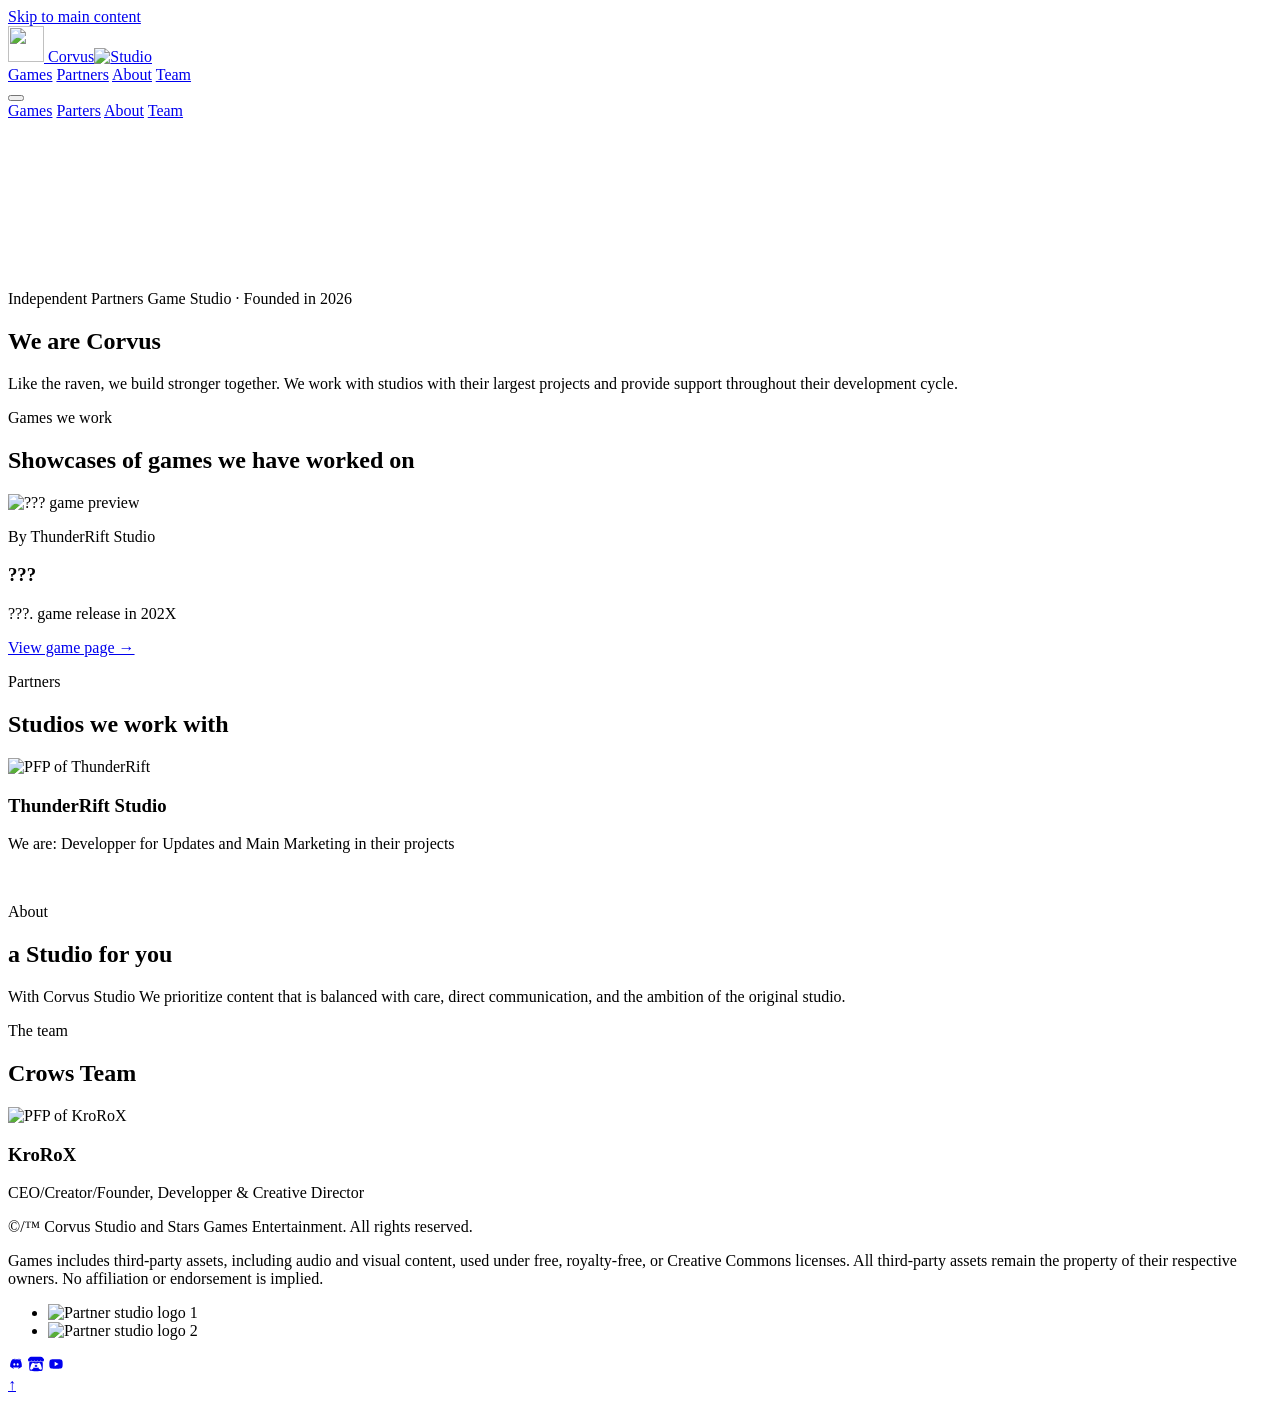
==== index.html @ ffa3790d "init prod v1" ====
<!DOCTYPE html>
<html lang="en">
<head>
<meta charset="UTF-8">
<meta name="viewport" content="width=device-width, initial-scale=1.0">
<title>Corvus Studio - Official</title>
<meta name="description" content="Corvus Studio, an independent partners video game studio by StarsGames Entertainment.">

<link rel="stylesheet" href="css/style.css">
<link rel="icon" href="img/logo.png" type="image/png">
</head>
<body>

<a class="skip-link" href="#main-content">Skip to main content</a>

<!-- Top anchor, used by the logo for "back to top" -->
<div id="top"></div>

<header class="site-header" id="site-header">
  <div class="header-inner">
    <a href="#top" class="logo-lockup" aria-label="Corvus Studio — Back to top">
      <img src="img/logo.png" alt="" class="logo-mark" width="36" height="36">
      <span class="logo-text">
        <span class="logo-word">Corvus<img src="img/studiotext.png" alt="Studio" class="logo-studiotext"></span>
      </span>
    </a>

    <nav class="main-nav" aria-label="Main navigation">
      <a href="#games">Games</a>
      <a href="#parters">Partners</a>
      <a href="#about">About</a>
      <a href="#team">Team</a>
    </nav>

    <button class="nav-toggle" id="navToggle" aria-expanded="false" aria-controls="mobileNav" aria-label="Open menu">
      <span></span><span></span><span></span>
    </button>
  </div>

  <nav id="mobileNav" class="mobile-nav" aria-label="Mobile navigation">
    <a href="#games">Games</a>
    <a href="#parters">Parters</a>
    <a href="#about">About</a>
    <a href="#team">Team</a>
  </nav>
</header>

<main id="main-content">

  <!-- ================= HERO ================= -->
  <section class="hero">
    <video class="hero-video" autoplay muted loop playsinline poster="img/hero-poster.jpg" aria-hidden="true">
      <source src="img/hero-bg.mp4" type="video/mp4">
    </video>
    <div class="hero-video-overlay" aria-hidden="true"></div>

    <div class="hero-content">
      <p class="eyebrow">Independent Partners Game Studio · Founded in 2026</p>
      <h1 class="hero-title">We are<span class="accent"> Corvus</span><br></h1>
      <p class="hero-sub">Like the raven, we build stronger together. We work with studios with their largest projects and provide support throughout their development cycle.</p>
      <div class="hero-actions">
      </div>
    </div>

  </section>

  <!-- ================= GAMES ================= -->
  <section class="games" id="games">
    <div class="section-head">
      <p class="eyebrow">Games we work</p>
      <h2>Showcases of games we have worked on</h2>
    </div>

    <article class="game-card">
      <div class="game-media">
        <img src="img/game1.png" alt="??? game preview" loading="lazy">
      </div>
      <div class="game-info">
        <p class="game-tag">By ThunderRift Studio</p>
        <h3>???</h3>
        <p>???. game release in 202X</p>
        <a href="https://thunderrift-sudio.itch.io/" class="link-arrow">View game page →</a>
      </div>
    </article>

  <!-- ================= Parters ================= -->
  <section class="team" id="parters">
    <div class="section-head">
      <p class="eyebrow">Partners</p>
      <h2>Studios we work with</h2>
    </div>

    <div class="team-grid">
      <article class="team-card">
        <img src="img/partners1.png" alt="PFP of ThunderRift" loading="lazy">
        <h3>ThunderRift Studio</h3>
        <p class="team-role">We are: Developper for Updates and Main Marketing in their projects</p>
      </article>
    </div>
  </section>

  <!-- ================= ABOUT ================= -->
  <section class="about" id="about">
    <img src="img/logoalt.png" alt="" class="about-watermark" aria-hidden="true">
    <div class="about-inner">
      <p class="eyebrow">About</p>
      <h2>a Studio for you</h2>
      <p class="about-lead">With Corvus Studio We prioritize content that is balanced with care, direct communication, and the ambition of the original studio.</p>
    </div>
  </section>

  <!-- ================= TEAM ================= -->
  <section class="team" id="team">
    <div class="section-head">
      <p class="eyebrow">The team</p>
      <h2>Crows Team</h2>
    </div>

    <div class="team-grid">
      <article class="team-card">
        <img src="img/team1.png" alt="PFP of KroRoX" loading="lazy">
        <h3>KroRoX</h3>
        <p class="team-role">CEO/Creator/Founder, Developper &amp; Creative Director</p>
      </article>
    </div>
  </section>

</main>

<!-- ================= FOOTER ================= -->
<footer class="site-footer">
  <div class="footer-inner">
    <p class="footer-copy">©/™ Corvus Studio and Stars Games Entertainment. All rights reserved.</p>
    <p class="footer-copy">Games includes third-party assets, including audio and visual content,
used under free, royalty-free, or Creative Commons licenses. All third-party assets remain the property of their respective owners.
No affiliation or endorsement is implied.</p>

    <ul class="studio-logos" aria-label="Our partner studios">
      <li><img src="img/studio1.png" alt="Partner studio logo 1" loading="lazy"></li>
      <li><img src="img/studio2.png" alt="Partner studio logo 2" loading="lazy"></li>
    </ul>

    <div class="footer-socials" aria-label="Social media">
      <a href="https://discord.gg/MJ3hh37nez" aria-label="Discord"><svg viewBox="0 0 24 24" width="16" height="16" aria-hidden="true"><path fill="currentColor" d="M20.3 5.4A18 18 0 0 0 15.9 4l-.3.6a13 13 0 0 1 3.7 1.4 15 15 0 0 0-11.9 0A13 13 0 0 1 11 4.6L10.7 4a18 18 0 0 0-4.4 1.4C3.6 9.1 3 12.7 3.3 16.3A17.9 17.9 0 0 0 8.3 19l.7-1.2a11.5 11.5 0 0 1-1.9-.9l.5-.4a13 13 0 0 0 8.8 0l.5.4a11.5 11.5 0 0 1-1.9.9l.7 1.2a17.9 17.9 0 0 0 5-2.7c.4-4.2-.6-7.7-2.4-11ZM9.5 14.4c-.8 0-1.5-.8-1.5-1.7s.7-1.7 1.5-1.7 1.5.8 1.5 1.7-.7 1.7-1.5 1.7Zm5 0c-.8 0-1.5-.8-1.5-1.7s.7-1.7 1.5-1.7 1.5.8 1.5 1.7-.7 1.7-1.5 1.7Z"/></svg></a>
      <a href="https://thunderrift-sudio.itch.io/" aria-label="Itch.io"><svg viewBox="0 0 24 24" width="16" height="16" aria-hidden="true"><path fill="currentColor" d="M3.13 1.338C2.08 1.96.02 4.328 0 4.95v1.03c0 1.303 1.22 2.45 2.325 2.45 1.33 0 2.436-1.102 2.436-2.41 0 1.308 1.07 2.41 2.4 2.41 1.328 0 2.362-1.102 2.362-2.41 0 1.308 1.137 2.41 2.466 2.41h.024c1.33 0 2.466-1.102 2.466-2.41 0 1.308 1.034 2.41 2.363 2.41 1.33 0 2.4-1.102 2.4-2.41 0 1.308 1.106 2.41 2.435 2.41C22.78 8.43 24 7.282 24 5.98V4.95c-.02-.62-2.082-2.99-3.13-3.612-3.253-.114-5.508-.134-8.87-.133-3.362 0-7.945.053-8.87.133zm6.376 6.477a2.74 2.74 0 0 1-.468.602c-.5.49-1.19.795-1.947.795a2.786 2.786 0 0 1-1.95-.795c-.182-.178-.32-.37-.446-.59-.127.222-.303.412-.486.59a2.788 2.788 0 0 1-1.95.795c-.092 0-.187-.025-.264-.052-.107 1.113-.152 2.176-.168 2.95v.005l-.006 1.167c.02 2.334-.23 7.564 1.03 8.85 1.952.454 5.545.662 9.15.663 3.605 0 7.198-.21 9.15-.664 1.26-1.284 1.01-6.514 1.03-8.848l-.006-1.167v-.004c-.016-.775-.06-1.838-.168-2.95-.077.026-.172.052-.263.052a2.788 2.788 0 0 1-1.95-.795c-.184-.178-.36-.368-.486-.59-.127.22-.265.412-.447.59a2.786 2.786 0 0 1-1.95.794c-.76 0-1.446-.303-1.948-.793a2.74 2.74 0 0 1-.468-.602 2.738 2.738 0 0 1-.463.602 2.787 2.787 0 0 1-1.95.794h-.16a2.787 2.787 0 0 1-1.95-.793 2.738 2.738 0 0 1-.464-.602zm-2.004 2.59v.002c.795.002 1.5 0 2.373.953.687-.072 1.406-.108 2.125-.107.72 0 1.438.035 2.125.107.873-.953 1.578-.95 2.372-.953.376 0 1.876 0 2.92 2.934l1.123 4.028c.832 2.995-.266 3.068-1.636 3.07-2.03-.075-3.156-1.55-3.156-3.025-1.124.184-2.436.276-3.748.277-1.312 0-2.624-.093-3.748-.277 0 1.475-1.125 2.95-3.156 3.026-1.37-.004-2.468-.077-1.636-3.072l1.122-4.027c1.045-2.934 2.545-2.934 2.92-2.934zM12 12.714c-.002.002-2.14 1.964-2.523 2.662l1.4-.056v1.22c0 .056.56.033 1.123.007.562.026 1.124.05 1.124-.008v-1.22l1.4.055C14.138 14.677 12 12.713 12 12.713z"/></svg></a>
      <a href="https://www.youtube.com/@CorvussStudio" aria-label="YouTube"><svg viewBox="0 0 24 24" width="16" height="16" aria-hidden="true"><path fill="currentColor" d="M22 12s0-3.1-.4-4.6a3 3 0 0 0-2.1-2.1C17.9 5 12 5 12 5s-5.9 0-7.5.3a3 3 0 0 0-2.1 2.1C2 8.9 2 12 2 12s0 3.1.4 4.6a3 3 0 0 0 2.1 2.1C6.1 19 12 19 12 19s5.9 0 7.5-.3a3 3 0 0 0 2.1-2.1c.4-1.5.4-4.6.4-4.6ZM10 15.3V8.7L15.8 12 10 15.3Z"/></svg></a>
    </div>
  </div>
</footer>

<a href="#top" class="back-to-top" id="backToTop" aria-label="Back to top">↑</a>

<script src="js/script.js"></script>
</body>
</html>
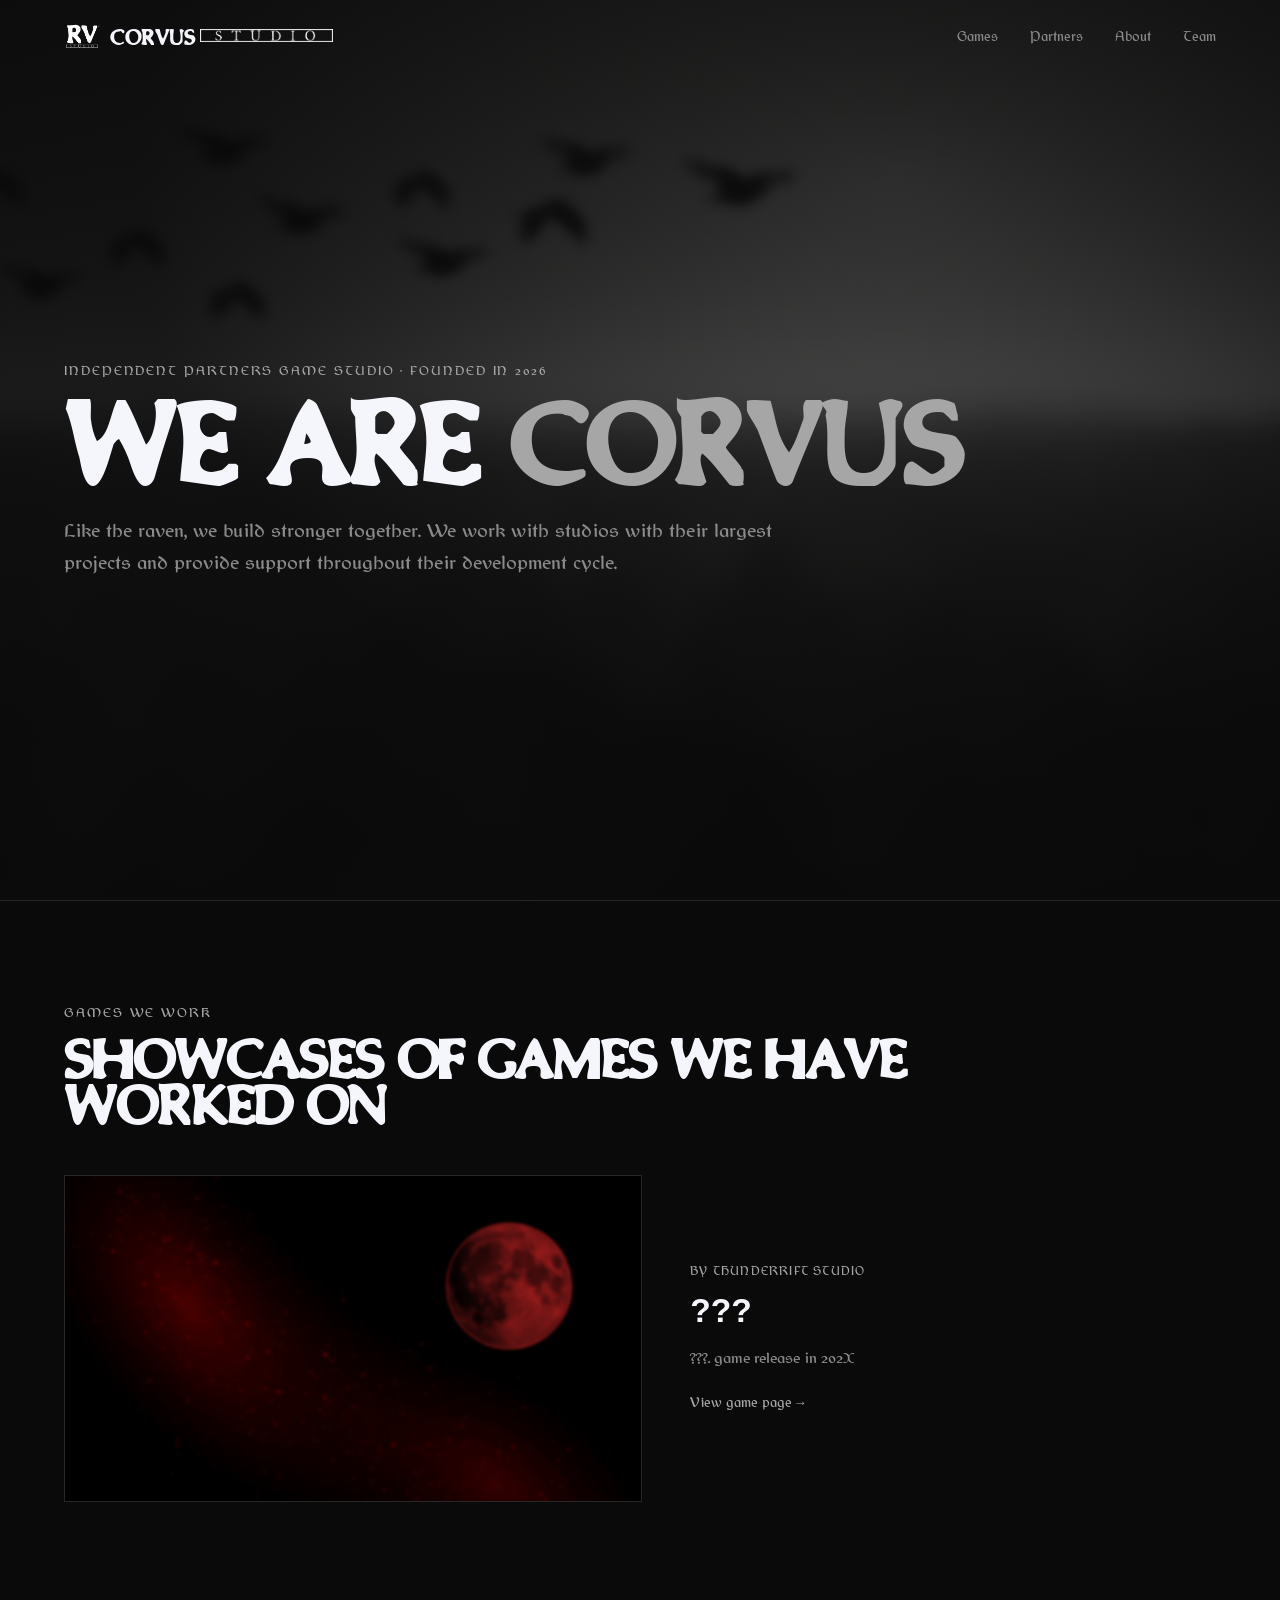
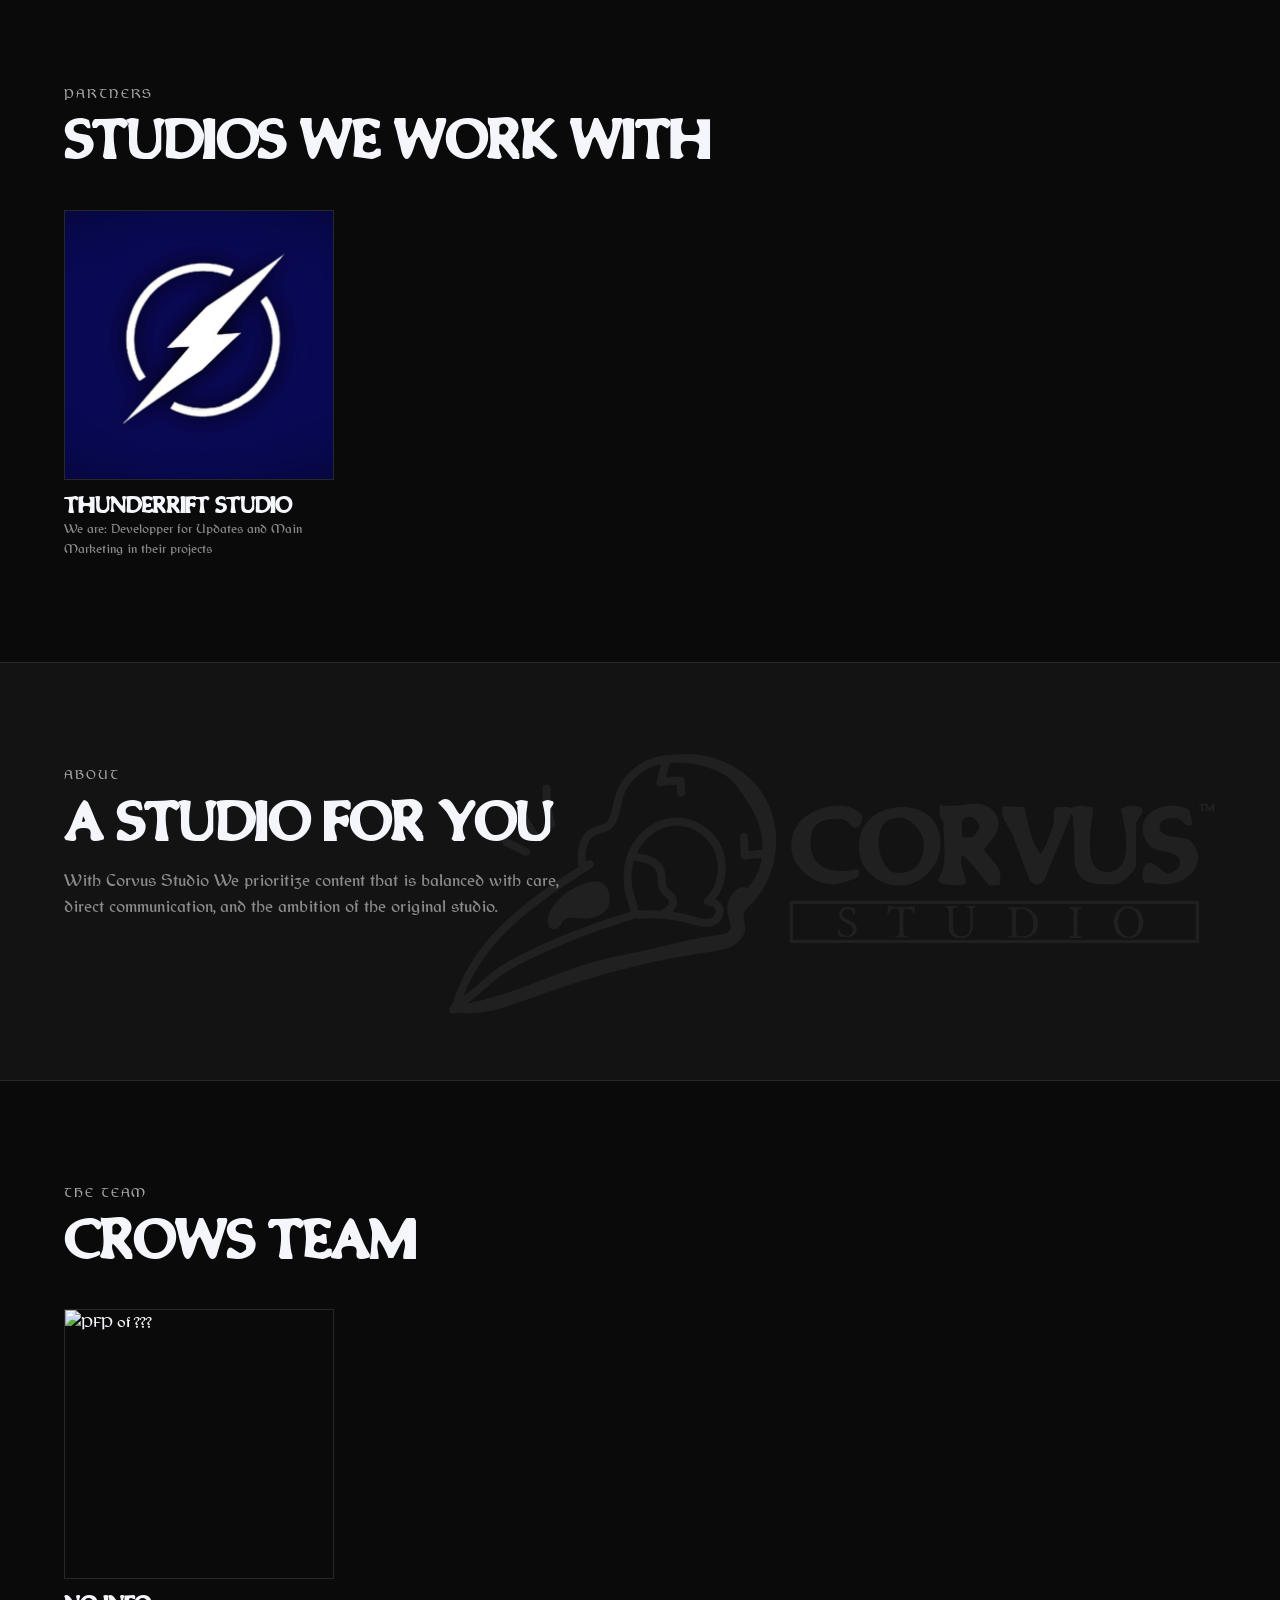
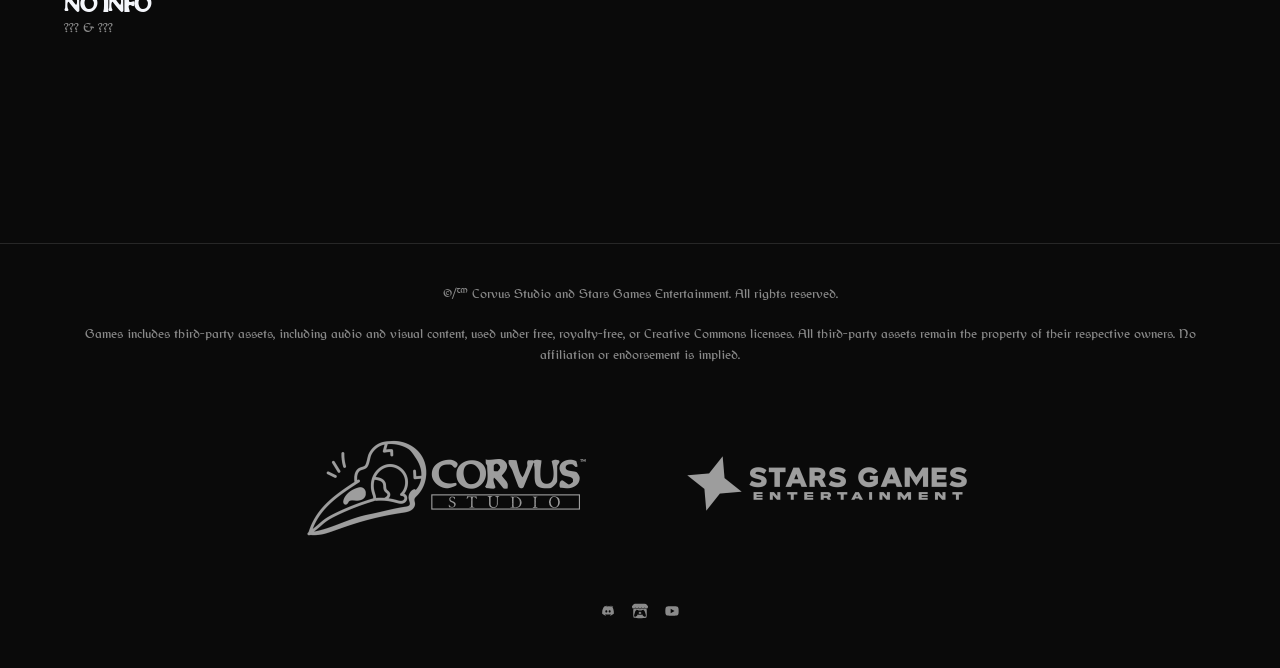
==== commit 41fbe759: "fix html" ====
--- a/index.html
+++ b/index.html
@@ -118,9 +118,9 @@
 
     <div class="team-grid">
       <article class="team-card">
-        <img src="img/team1.png" alt="PFP of KroRoX" loading="lazy">
-        <h3>KroRoX</h3>
-        <p class="team-role">CEO/Creator/Founder, Developper &amp; Creative Director</p>
+        <img src="img/team?.png" alt="PFP of ???" loading="lazy">
+        <h3>No Info</h3>
+        <p class="team-role">??? &amp; ???</p>
       </article>
     </div>
   </section>
--- a/css/style.css
+++ b/css/style.css
@@ -0,0 +1,639 @@
+/* ============================================================
+   CORVUS STUDIO — All rights reserved.
+   ============================================================ */
+
+@font-face {
+  font-family: 'TR-Title';
+  src: url('../fonts/title.ttf') format('truetype');
+  font-weight: 400 700;
+  font-style: normal;
+  font-display: swap;
+}
+@font-face {
+  font-family: 'TR-Brand';
+  src: url('../fonts/thr.ttf') format('truetype');
+  font-weight: 400 700;
+  font-style: normal;
+  font-display: swap;
+}
+@font-face {
+  font-family: 'TR-Text';
+  src: url('../fonts/text.ttf') format('truetype');
+  font-weight: 400 700;
+  font-style: normal;
+  font-display: swap;
+}
+@font-face {
+  font-family: 'TR-Mono';
+  src: url('../fonts/mono.ttf') format('truetype');
+  font-weight: 400 700;
+  font-style: normal;
+  font-display: swap;
+}
+@font-face {
+  font-family: 'TR-Studio';
+  src: url('../fonts/studio.ttf') format('truetype');
+  font-weight: 400 700;
+  font-style: normal;
+  font-display: swap;
+}
+
+:root {
+  --bg-void: #0a0a0a;
+  --bg-panel: #131313;
+  --bg-panel-2: #1a1a1a;
+  --line: #272727;
+  --storm-gray: #4a4a4a;
+  --rift-blue: #a6a6a6;
+  --rift-glow: #e8e8e8;
+  --text-primary: #F4F6FB;
+  --text-muted: #8a8a8a;
+
+  --font-display: 'TR-Title', 'Arial Narrow', sans-serif;
+  --font-body: 'TR-Text', -apple-system, 'Segoe UI', sans-serif;
+  --font-mono: 'TR-Mono', 'Courier New', monospace;
+  --font-brand: 'TR-Brand', 'Arial Narrow', sans-serif;
+
+  --section-pad: clamp(4rem, 8vw, 8rem);
+  --container-w: 1200px;
+}
+
+*, *::before, *::after { box-sizing: border-box; }
+html { scroll-behavior: smooth; }
+body {
+  margin: 0;
+  background-color: var(--bg-void);
+  color: var(--text-primary);
+  font-family: var(--font-body);
+  font-size: 16px;
+  line-height: 1.6;
+  -webkit-font-smoothing: antialiased;
+  position: relative;
+}
+
+body::before {
+  content: '';
+  position: fixed;
+  inset: 0;
+  z-index: -1;
+  background-color: var(--bg-void);
+  background-image: url('../img/bg-texture.jpg');
+  background-repeat: no-repeat;
+  background-position: center;
+  background-size: 100% 100%;
+}
+img { max-width: 100%; display: block; }
+a { color: inherit; text-decoration: none; }
+h1, h2, h3 { font-family: var(--font-display); margin: 0; line-height: 1.1; }
+p { margin: 0; }
+ul { list-style: none; margin: 0; padding: 0; }
+button { font-family: inherit; }
+
+.skip-link {
+  position: absolute;
+  left: -999px;
+  top: 0;
+  background: var(--rift-blue);
+  color: var(--bg-void);
+  padding: .75rem 1.25rem;
+  z-index: 200;
+  font-family: var(--font-mono);
+  font-size: .85rem;
+}
+.skip-link:focus { left: 1rem; top: 1rem; }
+
+:focus-visible {
+  outline: 2px solid var(--rift-blue);
+  outline-offset: 3px;
+}
+
+.eyebrow {
+  font-family: var(--font-mono);
+  font-size: .8rem;
+  letter-spacing: .15em;
+  text-transform: uppercase;
+  color: var(--rift-blue);
+  margin: 0 0 .75rem;
+}
+
+.accent { color: var(--rift-blue); }
+
+.section-head {
+  max-width: var(--container-w);
+  margin: 0 auto;
+  padding: 0 1.5rem;
+}
+.section-head h2 {
+  font-size: clamp(1.8rem, 3.5vw, 2.6rem);
+  font-weight: 600;
+  max-width: 40ch;
+}
+
+.btn {
+  display: inline-flex;
+  align-items: center;
+  gap: .5rem;
+  padding: .9rem 1.6rem;
+  font-family: var(--font-mono);
+  font-size: .85rem;
+  letter-spacing: .04em;
+  border-radius: 2px;
+  transition: transform .15s ease, background .2s ease, border-color .2s ease;
+}
+.btn-primary {
+  background: var(--rift-blue);
+  color: var(--bg-void);
+  font-weight: 500;
+}
+.btn-primary:hover { transform: translateY(-2px); background: var(--rift-glow); }
+.btn-ghost {
+  border: 1px solid var(--line);
+  color: var(--text-primary);
+}
+.btn-ghost:hover { border-color: var(--rift-blue); transform: translateY(-2px); }
+
+.link-arrow {
+  font-family: var(--font-mono);
+  font-size: .85rem;
+  color: var(--rift-blue);
+  display: inline-block;
+  margin-top: 1.25rem;
+  transition: gap .2s ease;
+}
+.link-arrow:hover { text-decoration: underline; }
+
+.site-header {
+  position: fixed;
+  top: 0; left: 0; right: 0;
+  z-index: 100;
+  background: transparent;
+  border-bottom: 1px solid transparent;
+  transition: background .25s ease, border-color .25s ease;
+}
+.site-header.scrolled {
+  background: rgba(10, 10, 10, 0.85);
+  backdrop-filter: blur(10px);
+  border-bottom: 1px solid var(--line);
+}
+.header-inner {
+  max-width: var(--container-w);
+  margin: 0 auto;
+  padding: .9rem 1.5rem;
+  display: flex;
+  align-items: center;
+  justify-content: space-between;
+}
+
+.logo-lockup {
+  display: flex;
+  align-items: center;
+  gap: .65rem;
+  padding: .25rem .25rem .25rem 0;
+}
+.logo-mark { flex-shrink: 0; }
+.logo-text { display: flex; flex-direction: column; }
+.logo-word {
+  font-family: var(--font-brand);
+  font-weight: 600;
+  font-size: 1rem;
+  letter-spacing: .03em;
+  display: inline-flex;
+  align-items: center;
+}
+.logo-word .accent { color: inherit; font-family: 'TR-Studio', 'Arial Narrow', sans-serif; }
+.logo-studiotext {
+  display: inline-block;
+  height: 0.85em;
+  width: auto;
+  vertical-align: middle;
+  margin-left: 0.3em;
+  position: relative;
+  top: -0.05em;
+}
+
+.main-nav { display: flex; gap: 2rem; }
+.main-nav a {
+  font-family: var(--font-mono);
+  font-size: .85rem;
+  color: var(--text-muted);
+  transition: color .2s ease;
+  margin-right: 0;
+}
+.main-nav a:not(:last-child) { margin-right: 2rem; }
+.main-nav { gap: 0; }
+.main-nav a:hover { color: var(--text-primary); }
+
+.nav-toggle {
+  display: none;
+  flex-direction: column;
+  justify-content: center;
+  gap: 5px;
+  width: 36px;
+  height: 36px;
+  background: transparent;
+  border: none;
+  cursor: pointer;
+}
+.nav-toggle span {
+  display: block;
+  height: 2px;
+  background: var(--text-primary);
+  transition: transform .2s ease, opacity .2s ease;
+}
+.nav-toggle[aria-expanded="true"] span:nth-child(1) { transform: translateY(7px) rotate(45deg); }
+.nav-toggle[aria-expanded="true"] span:nth-child(2) { opacity: 0; }
+.nav-toggle[aria-expanded="true"] span:nth-child(3) { transform: translateY(-7px) rotate(-45deg); }
+
+.mobile-nav {
+  display: none;
+  flex-direction: column;
+  padding: 0 1.5rem 1.5rem;
+  gap: 1rem;
+}
+.mobile-nav a {
+  font-family: var(--font-mono);
+  font-size: .95rem;
+  color: var(--text-muted);
+  padding: .5rem 0;
+  border-bottom: 1px solid var(--line);
+}
+.mobile-nav.open { display: flex; }
+
+/* ─── Hero ──────────────────────────────────── */
+.hero {
+  position: relative;
+  height: 100vh;       /* plein écran exact — scroll révèle la suite */
+  min-height: 560px;   /* plancher pour les très petits écrans */
+  display: flex;
+  align-items: center;
+  overflow: hidden;
+  background: radial-gradient(ellipse at 70% 20%, #1a1a1a 0%, #0a0a0a 60%);
+}
+
+/* ─── Hero video background ─────────────────── */
+.hero-video {
+  position: absolute;
+  inset: 0;
+  width: 100%;
+  height: 100%;
+  object-fit: cover;
+  z-index: 0;
+}
+.hero-video-overlay {
+  position: absolute;
+  inset: 0;
+  z-index: 0;
+  background: radial-gradient(ellipse at 70% 20%, rgba(22, 22, 22, 0.55) 0%, rgba(10, 10, 10, 0.88) 60%);
+}
+
+
+/* ─── Hero content ──────────────────────────── */
+.hero-content {
+  position: relative;
+  z-index: 2;
+  max-width: var(--container-w);
+  margin: 0 auto;
+  padding: 7rem 1.5rem 4rem;
+  width: 100%;
+}
+.hero-title {
+  font-size: clamp(2.6rem, 7vw, 5.5rem);
+  font-weight: 700;
+  letter-spacing: .01em;
+  margin-bottom: 1.5rem;
+}
+.hero-sub {
+  max-width: 76ch;
+  color: var(--text-muted);
+  font-size: 1.25rem;
+  margin-bottom: 0.5rem;
+}
+.hero-actions { display: flex; gap: 1rem; flex-wrap: wrap; }
+
+.games {
+  padding: var(--section-pad) 0;
+  border-top: 1px solid var(--line);
+}
+.games .section-head { margin-bottom: 3rem; }
+
+.game-card {
+  max-width: var(--container-w);
+  margin: 0 auto 5rem;
+  padding: 0 1.5rem;
+  display: grid;
+  grid-template-columns: 1.1fr 1fr;
+  gap: 3rem;
+  align-items: center;
+}
+.game-card:last-child { margin-bottom: 0; }
+.game-card.reverse { direction: rtl; }
+.game-card.reverse > * { direction: ltr; }
+
+.game-media {
+  border: 1px solid var(--line);
+  overflow: hidden;
+  background: var(--bg-panel);
+}
+.game-media img { width: 100%; height: auto; }
+
+.game-tag {
+  font-family: var(--font-mono);
+  font-size: .75rem;
+  letter-spacing: .1em;
+  text-transform: uppercase;
+  color: var(--rift-blue);
+  margin-bottom: .75rem;
+}
+.game-info h3 {
+  font-size: clamp(1.6rem, 3vw, 2.1rem);
+  margin-bottom: 1rem;
+}
+.game-info p:not(.game-tag) { color: var(--text-muted); }
+
+.about {
+  position: relative;
+  overflow: hidden;
+  padding: var(--section-pad) 0;
+  background: var(--bg-panel);
+  border-top: 1px solid var(--line);
+  border-bottom: 1px solid var(--line);
+}
+.about-watermark {
+  position: absolute;
+  right: -4%;
+  left: auto;
+  top: 50%;
+  transform: translateY(-50%);
+  height: 130%;
+  width: auto;
+  max-width: none;
+  opacity: .06;
+  z-index: 0;
+  pointer-events: none;
+  user-select: none;
+}
+.about-inner {
+  position: relative;
+  z-index: 1;
+  max-width: var(--container-w);
+  margin: 0 auto;
+  padding: 0 1.5rem;
+}
+.about h2 {
+  font-size: clamp(1.8rem, 3.5vw, 2.6rem);
+  max-width: 22ch;
+  margin-bottom: 1.5rem;
+}
+.about-lead {
+  max-width: 62ch;
+  color: var(--text-muted);
+  font-size: 1.05rem;
+  margin-bottom: 3.5rem;
+}
+.about-grid {
+  display: grid;
+  grid-template-columns: repeat(3, 1fr);
+  gap: 2rem;
+}
+.about-item {
+  border-top: 1px solid var(--line);
+  padding-top: 1.25rem;
+}
+.about-num {
+  font-family: var(--font-mono);
+  color: var(--rift-blue);
+  font-size: .9rem;
+}
+.about-item h3 {
+  font-size: 1.1rem;
+  margin: .5rem 0 .5rem;
+  font-weight: 600;
+}
+.about-item p { color: var(--text-muted); font-size: .95rem; }
+
+.team {
+  padding: var(--section-pad) 0;
+}
+.team .section-head { margin-bottom: 3rem; }
+.team-grid {
+  max-width: var(--container-w);
+  margin: 0 auto;
+  padding: 0 1.5rem;
+  display: grid;
+  grid-template-columns: repeat(4, 1fr);
+  gap: 1.5rem;
+}
+.team-card img {
+  width: 100%;
+  aspect-ratio: 1;
+  object-fit: cover;
+  margin-bottom: 1rem;
+  border: 1px solid var(--line);
+}
+.team-card h3 { font-size: 1.05rem; font-weight: 600; margin-bottom: .25rem; }
+.team-role { font-family: var(--font-mono); font-size: .8rem; color: var(--text-muted); }
+
+.contact {
+  padding: var(--section-pad) 0;
+  background: var(--bg-panel);
+  border-top: 1px solid var(--line);
+  text-align: center;
+}
+.contact-inner {
+  max-width: 620px;
+  margin: 0 auto;
+  padding: 0 1.5rem;
+}
+.contact h2 {
+  font-size: clamp(1.8rem, 3.5vw, 2.6rem);
+  margin-bottom: 1rem;
+}
+.contact-lead { color: var(--text-muted); margin-bottom: 2rem; }
+.contact-email {
+  font-family: var(--font-mono);
+  font-size: 1.1rem;
+  color: var(--rift-blue);
+  border-bottom: 1px solid var(--rift-blue);
+  padding-bottom: 2px;
+}
+.contact-email:hover { color: var(--rift-glow); border-color: var(--rift-glow); }
+
+.socials {
+  display: flex;
+  justify-content: center;
+  gap: 1.25rem;
+  margin-top: 3rem;
+}
+.social-link {
+  width: 44px; height: 44px;
+  display: flex; align-items: center; justify-content: center;
+  border: 1px solid var(--line);
+  color: var(--text-muted);
+  transition: color .2s ease, border-color .2s ease, transform .2s ease;
+}
+.social-link:hover { color: var(--rift-blue); border-color: var(--rift-blue); transform: translateY(-2px); }
+
+.site-footer {
+  border-top: 1px solid var(--line);
+  padding: 2.5rem 0;
+}
+.footer-inner {
+  max-width: var(--container-w);
+  margin: 0 auto;
+  padding: 0 1.5rem;
+  display: flex;
+  flex-direction: column;
+  align-items: center;
+  justify-content: center;
+  gap: 1.25rem;
+  text-align: center;
+}
+.footer-copy {
+  font-family: var(--font-mono);
+  font-size: .8rem;
+  color: var(--text-muted);
+}
+.studio-logos {
+  display: flex;
+  align-items: center;
+  justify-content: center;
+  gap: 1.5rem;
+  flex-wrap: wrap;
+}
+.studio-logos img {
+  width: auto;
+  height: auto;
+  opacity: .6;
+  filter: grayscale(1);
+  transition: opacity .2s ease, filter .2s ease;
+}
+.studio-logos img:hover {
+  opacity: 1;
+  filter: grayscale(0);
+}
+.footer-socials { display: flex; gap: 1rem; }
+.footer-socials a { color: var(--text-muted); }
+.footer-socials a:hover { color: var(--rift-blue); }
+
+.back-to-top {
+  position: fixed;
+  bottom: 2rem;
+  right: 2rem;
+  width: 44px;
+  height: 44px;
+  display: flex;
+  align-items: center;
+  justify-content: center;
+  background: var(--bg-panel-2);
+  border: 1px solid var(--line);
+  color: var(--rift-blue);
+  font-size: 1.1rem;
+  z-index: 90;
+  opacity: 0;
+  visibility: hidden;
+  transform: translateY(8px);
+  transition: opacity .25s ease, transform .25s ease, visibility .25s;
+}
+.back-to-top.visible {
+  opacity: 1;
+  visibility: visible;
+  transform: translateY(0);
+}
+.back-to-top:hover { border-color: var(--rift-blue); }
+
+/* ─── Responsive ────────────────────────────── */
+@media (max-width: 860px) {
+  .main-nav { display: none; }
+  .nav-toggle { display: flex; }
+  .game-card { grid-template-columns: 1fr; }
+  .game-card.reverse { direction: ltr; }
+  .about-grid { grid-template-columns: 1fr; gap: 1.5rem; }
+  .team-grid { grid-template-columns: repeat(2, 1fr); }
+}
+
+@media (max-width: 480px) {
+  .hero-actions { flex-direction: column; align-items: flex-start; }
+  .footer-inner { flex-direction: column; align-items: flex-start; }
+}
+
+/* ─── Reduced motion ────────────────────────── */
+@media (prefers-reduced-motion: reduce) {
+  html { scroll-behavior: auto; }
+  .btn, .social-link, .back-to-top { transition: none; }
+}
+
+/* ============================================================
+   PAGE TEMPLATE — styles réutilisables pour toutes les pages
+   ============================================================ */
+.page-hero {
+  padding: calc(var(--section-pad) + 4rem) 0 var(--section-pad);
+  max-width: var(--container-w);
+  margin: 0 auto;
+  padding-left: 1.5rem;
+  padding-right: 1.5rem;
+}
+
+/* ─── Bloc titre + texte (copiable-collable) ─ */
+.page-block {
+  margin-bottom: 4rem;
+  max-width: 860px;
+}
+.page-block:last-child { margin-bottom: 0; }
+
+.page-block-title {
+  font-family: var(--font-display); /* title.ttf */
+  font-size: clamp(1.8rem, 4vw, 3rem);
+  font-weight: 700;
+  color: var(--text-primary);
+  line-height: 1.1;
+  margin: 0 0 1rem 0;
+  text-align: left;
+}
+
+.page-block-title .accent { color: var(--rift-blue); }
+
+.page-block-text {
+  font-family: var(--font-body); /* text.ttf */
+  font-size: 1.05rem;
+  color: var(--text-muted);
+  line-height: 1.7;
+  margin: 0;
+  text-align: left;
+  max-width: 72ch;
+}
+
+.page-block-text + .page-block-text {
+  margin-top: .85rem; /* plusieurs paragraphes empilés */
+}
+
+/* ─── Font Abriph (dédiée à la page anti-cheat) ─ */
+@font-face {
+  font-family: 'TR-Abriph';
+  src: url('../fonts/abriph.ttf') format('truetype');
+  font-weight: 400 700;
+  font-style: normal;
+  font-display: swap;
+}
+
+/* ─── Page Abriph ────────────────────────────── */
+.abriph-banner {
+  width: 100%;
+  max-height: 480px;
+  object-fit: cover;
+  object-position: center;
+  display: block;
+  border-bottom: 1px solid var(--line);
+}
+
+.abriph-title {
+  font-family: 'TR-Abriph', 'Arial Narrow', sans-serif;
+  font-size: clamp(2.4rem, 6vw, 5rem);
+  font-weight: 700;
+  color: var(--text-primary);
+  line-height: 1.05;
+  margin: 0 0 1.25rem 0;
+  text-align: left;
+  letter-spacing: .02em;
+}
+
+.abriph-title .accent { color: var(--rift-blue); }
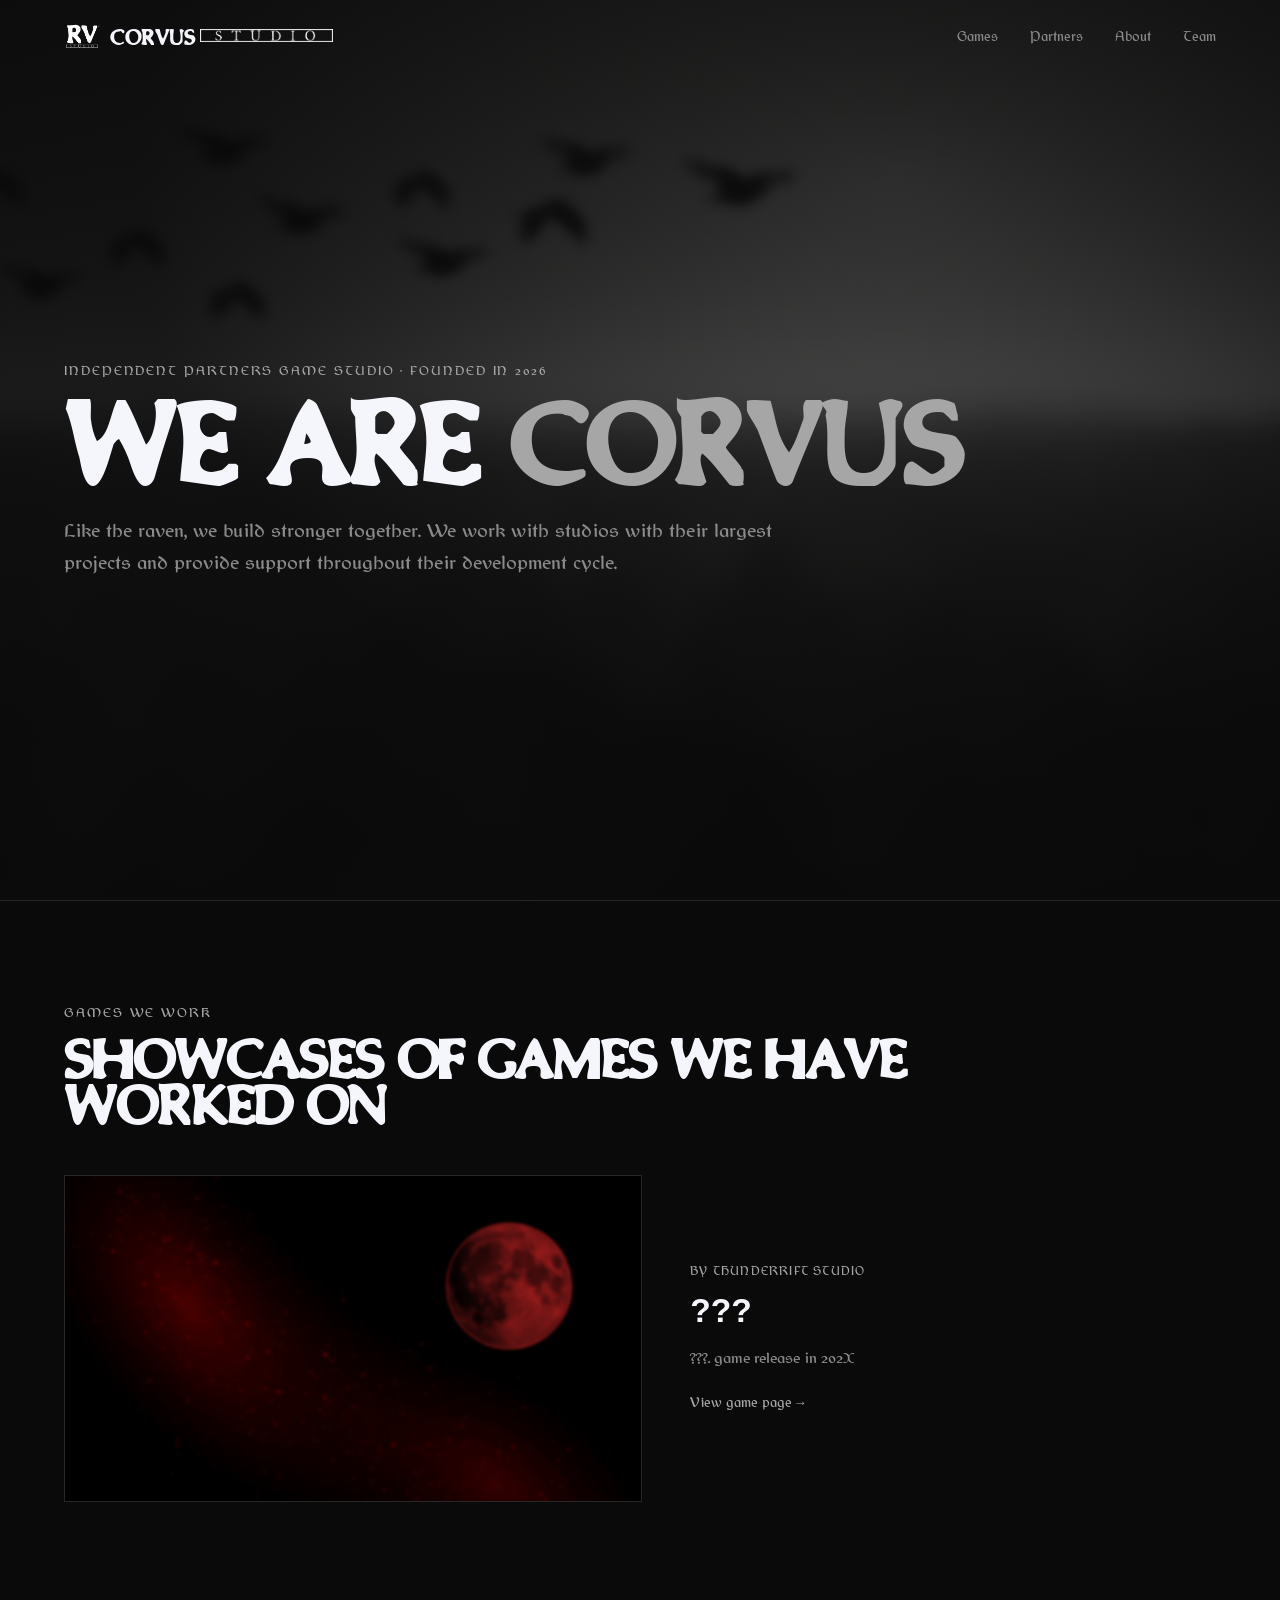
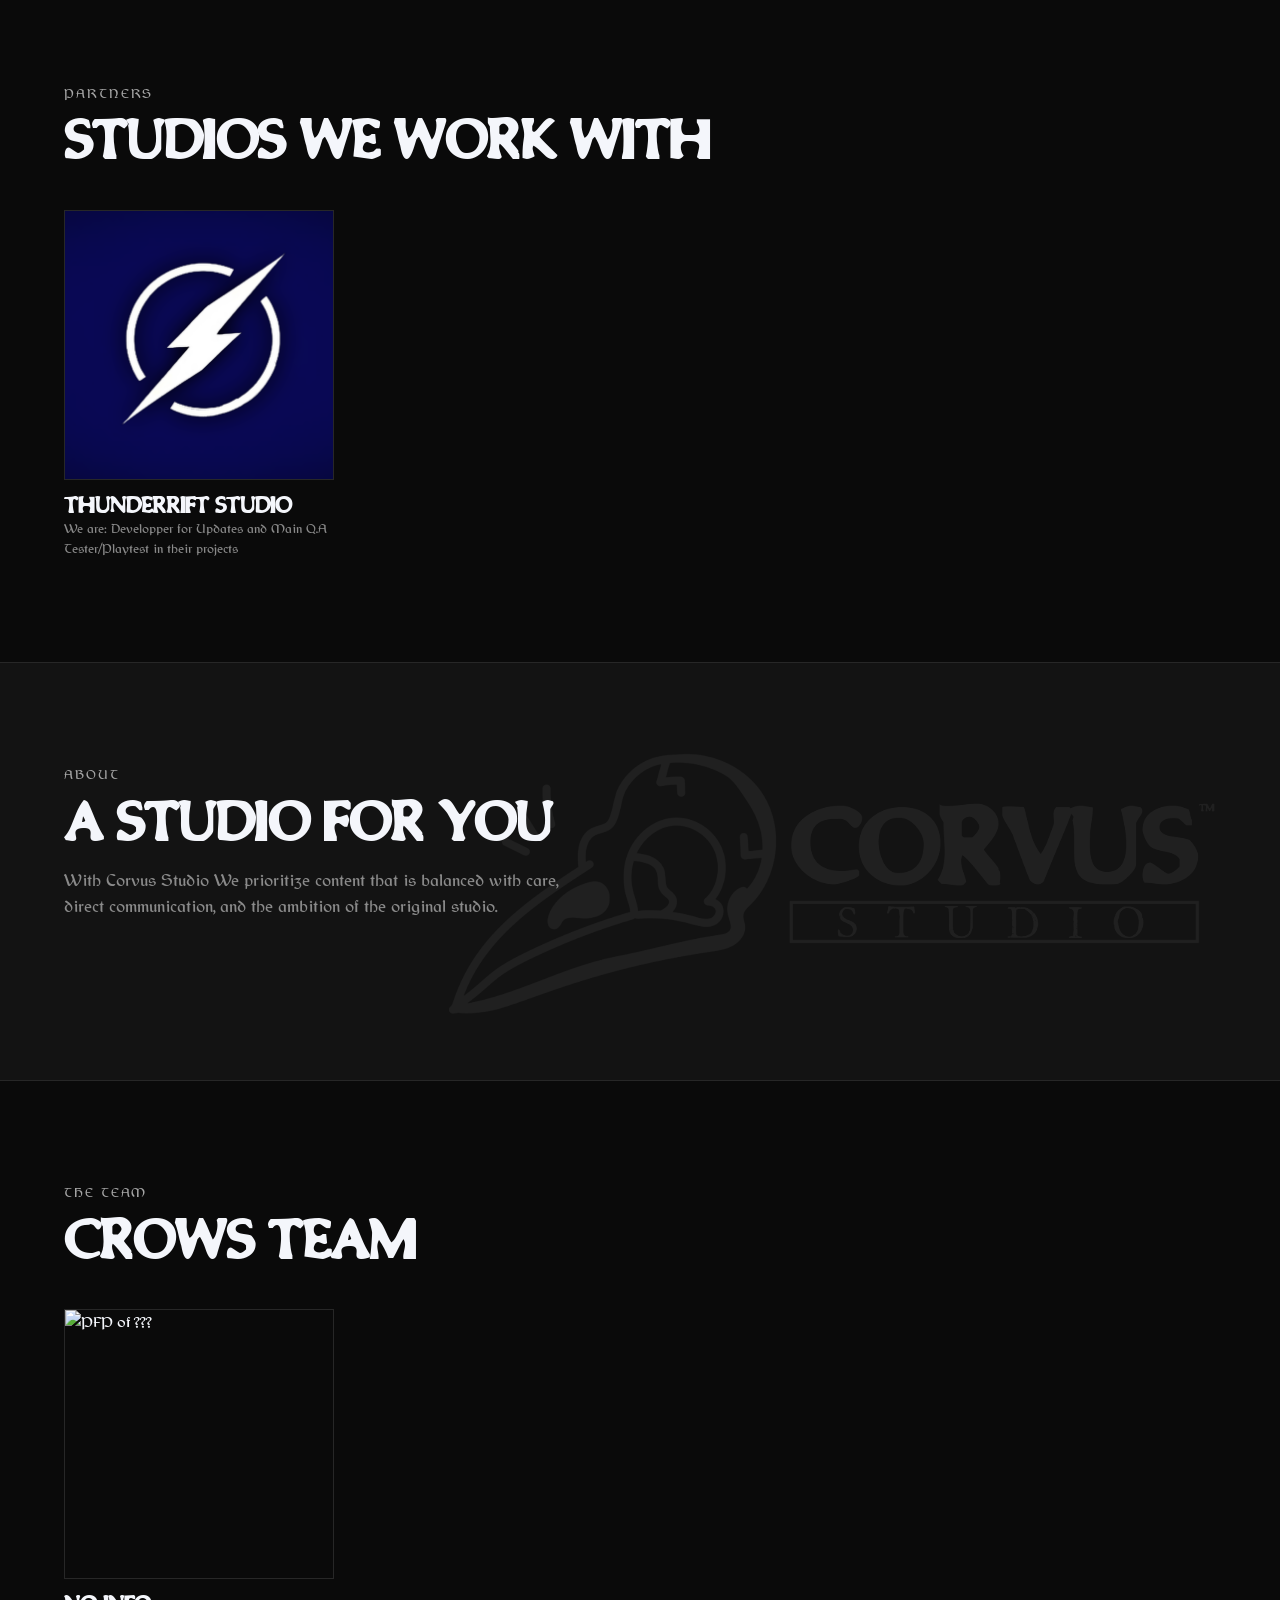
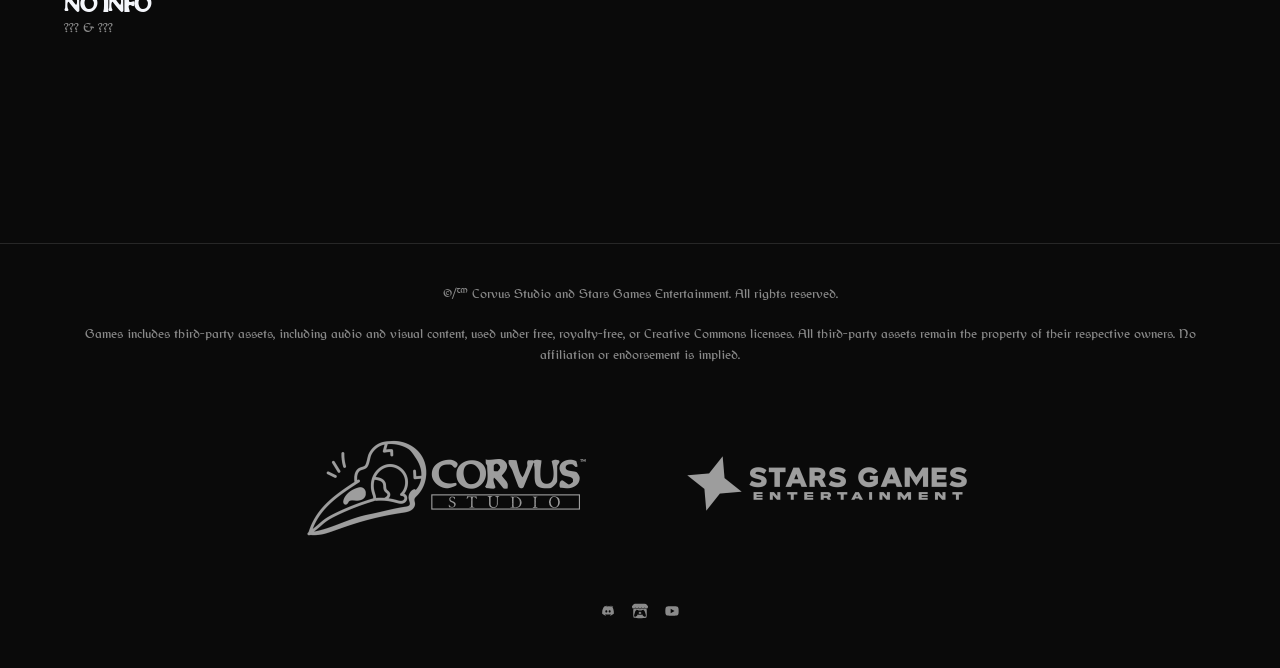
==== commit ba3d70c3: "fix somes things in partners tab" ====
--- a/index.html
+++ b/index.html
@@ -94,7 +94,7 @@
       <article class="team-card">
         <img src="img/partners1.png" alt="PFP of ThunderRift" loading="lazy">
         <h3>ThunderRift Studio</h3>
-        <p class="team-role">We are: Developper for Updates and Main Marketing in their projects</p>
+        <p class="team-role">We are: Developper for Updates and Main Q.A Tester/Playtest in their projects</p>
       </article>
     </div>
   </section>
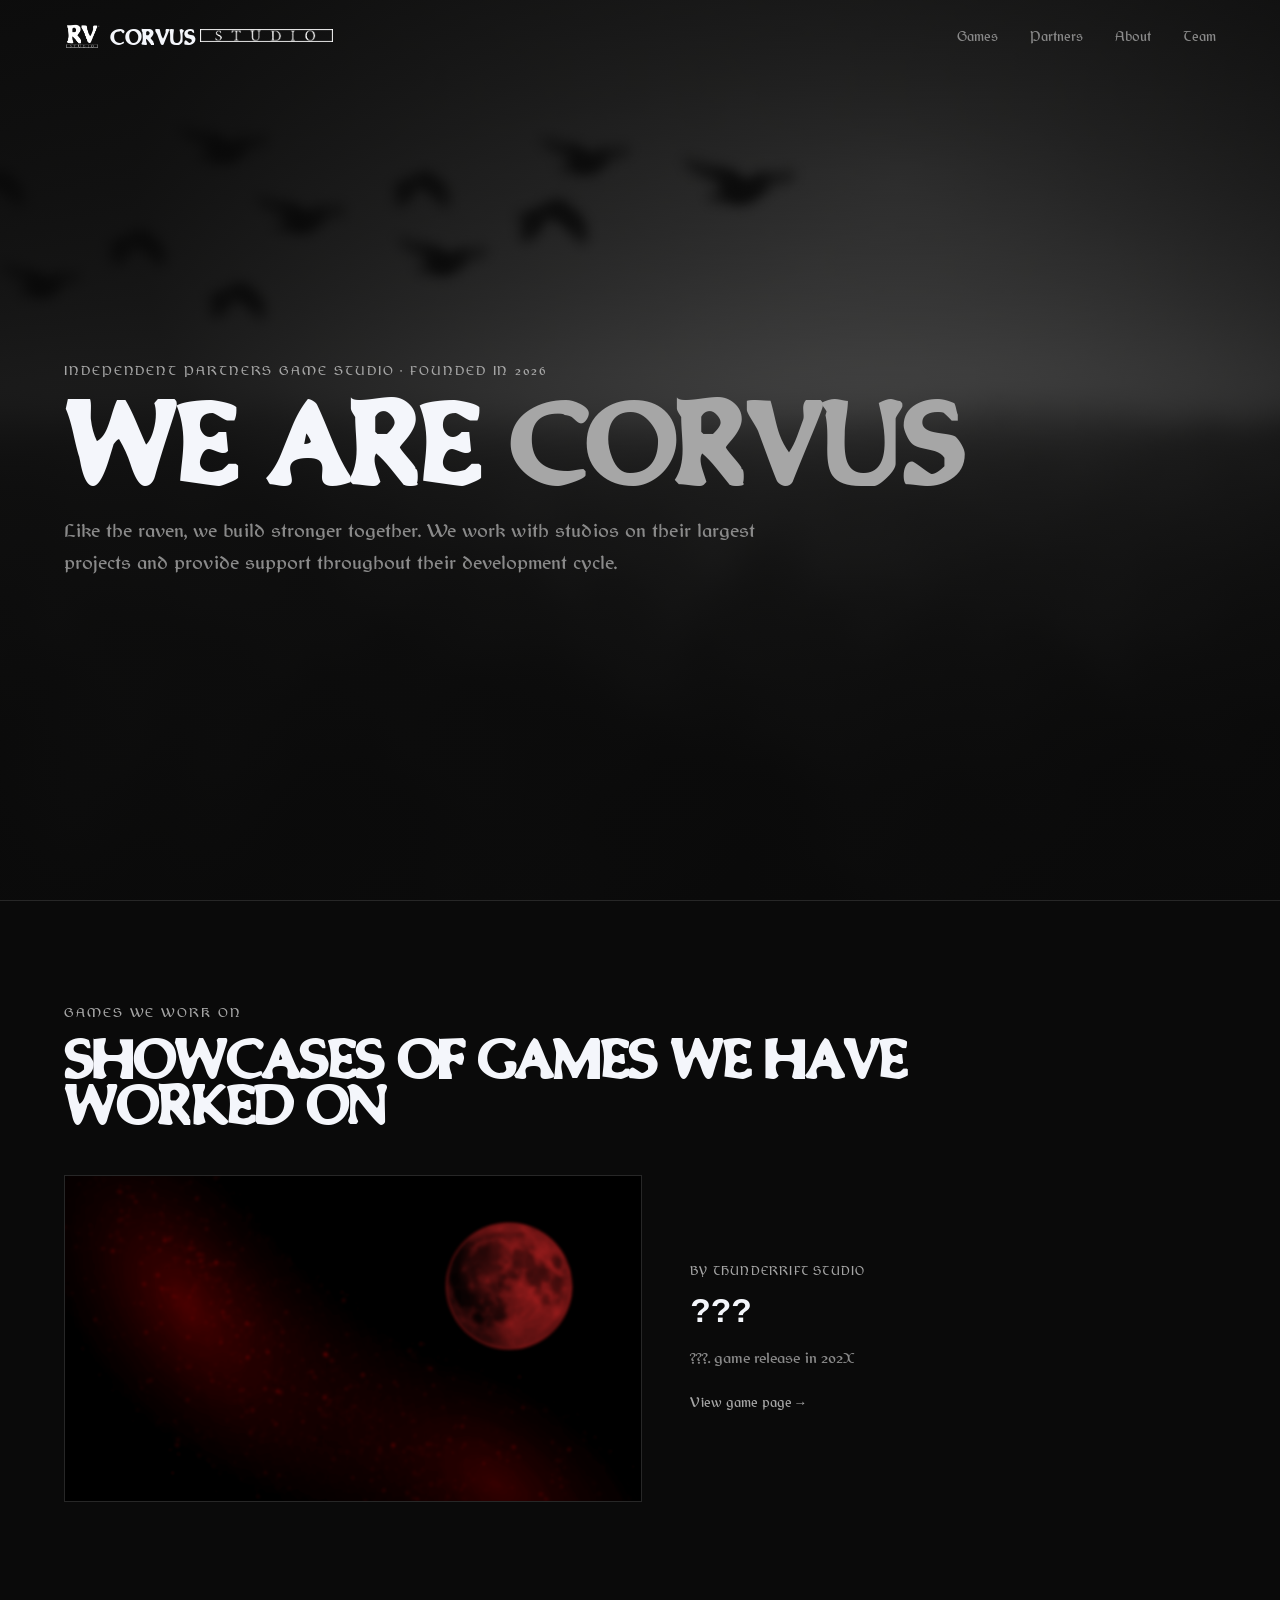
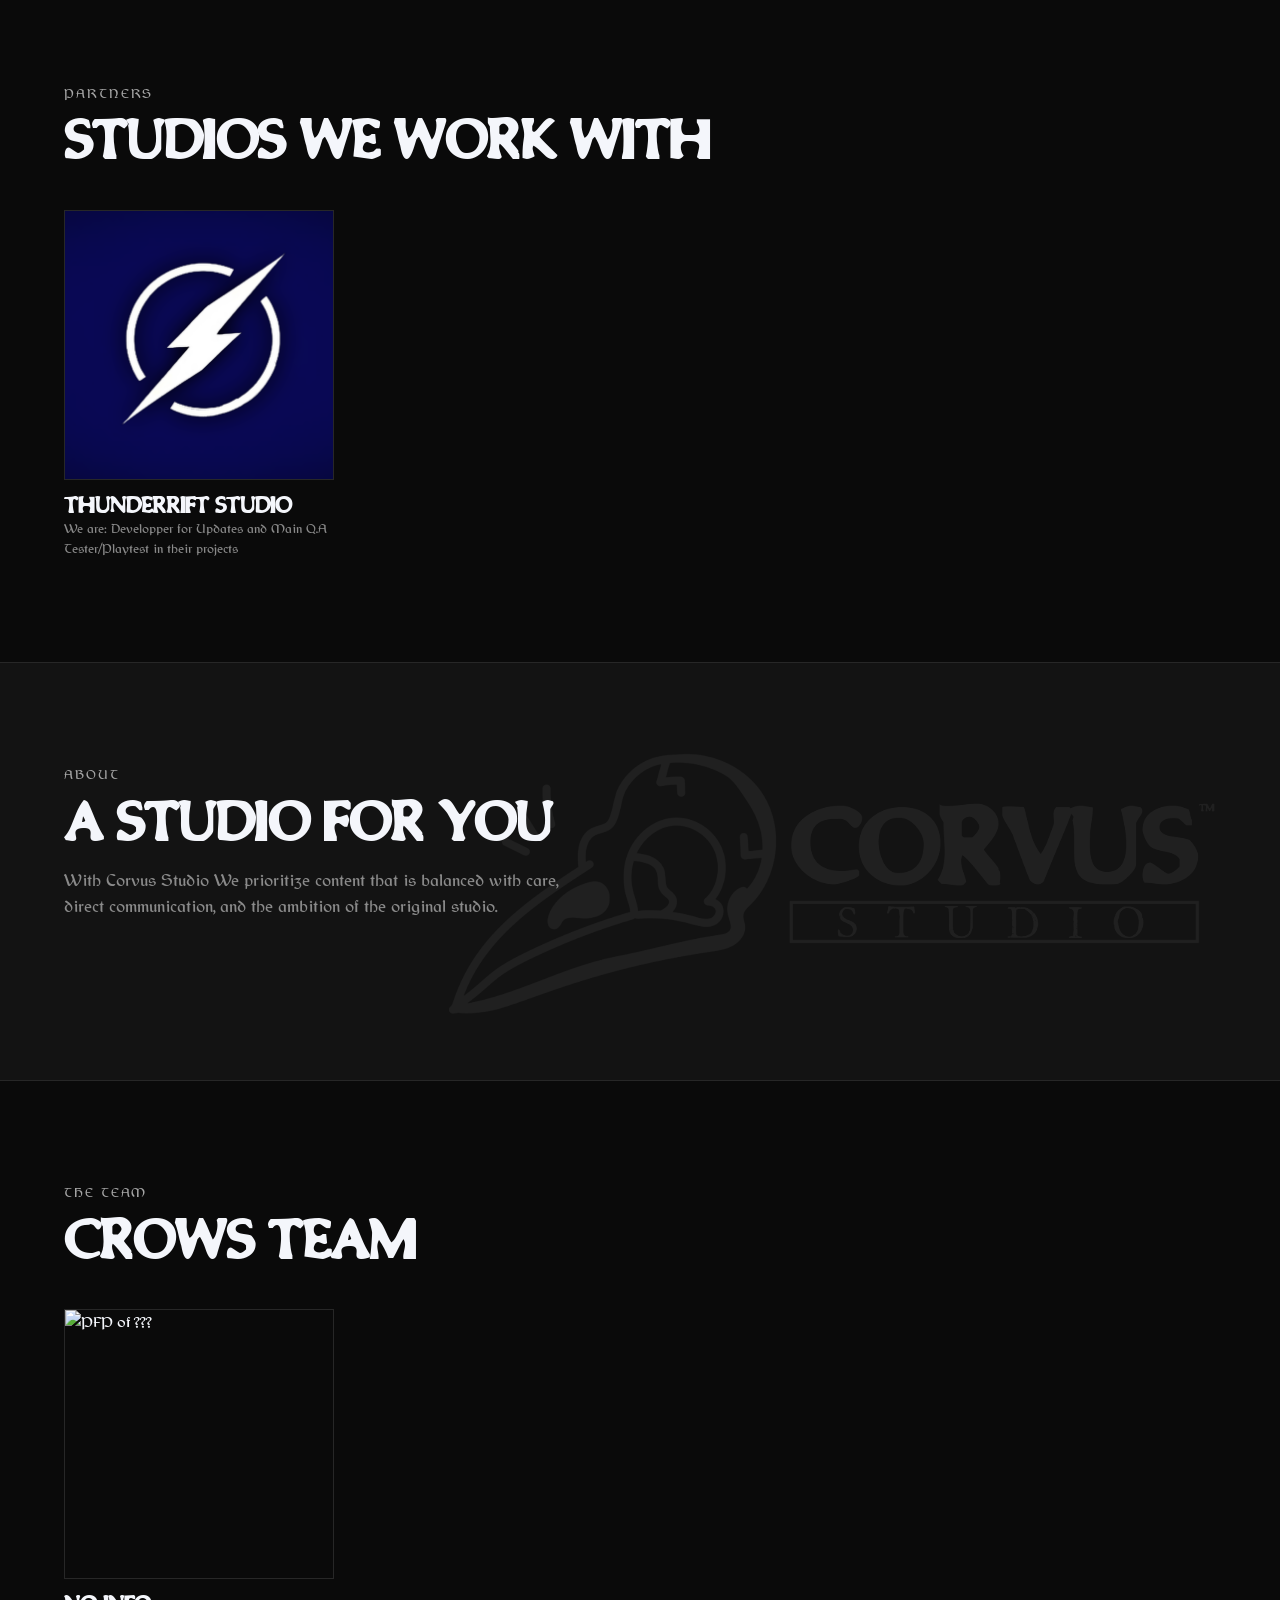
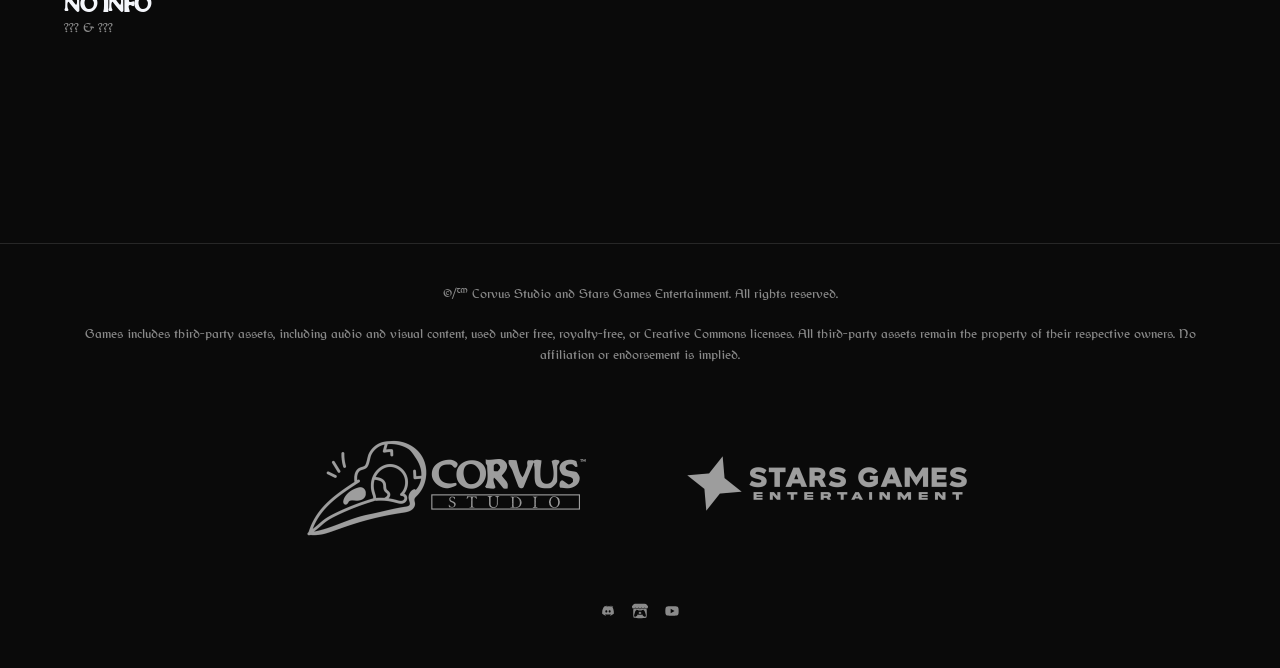
==== commit f628b22c: "fixing somes texts" ====
--- a/index.html
+++ b/index.html
@@ -57,7 +57,7 @@
     <div class="hero-content">
       <p class="eyebrow">Independent Partners Game Studio · Founded in 2026</p>
       <h1 class="hero-title">We are<span class="accent"> Corvus</span><br></h1>
-      <p class="hero-sub">Like the raven, we build stronger together. We work with studios with their largest projects and provide support throughout their development cycle.</p>
+      <p class="hero-sub">Like the raven, we build stronger together. We work with studios on their largest projects and provide support throughout their development cycle.</p>
       <div class="hero-actions">
       </div>
     </div>
@@ -67,7 +67,7 @@
   <!-- ================= GAMES ================= -->
   <section class="games" id="games">
     <div class="section-head">
-      <p class="eyebrow">Games we work</p>
+      <p class="eyebrow">Games we work on</p>
       <h2>Showcases of games we have worked on</h2>
     </div>
 
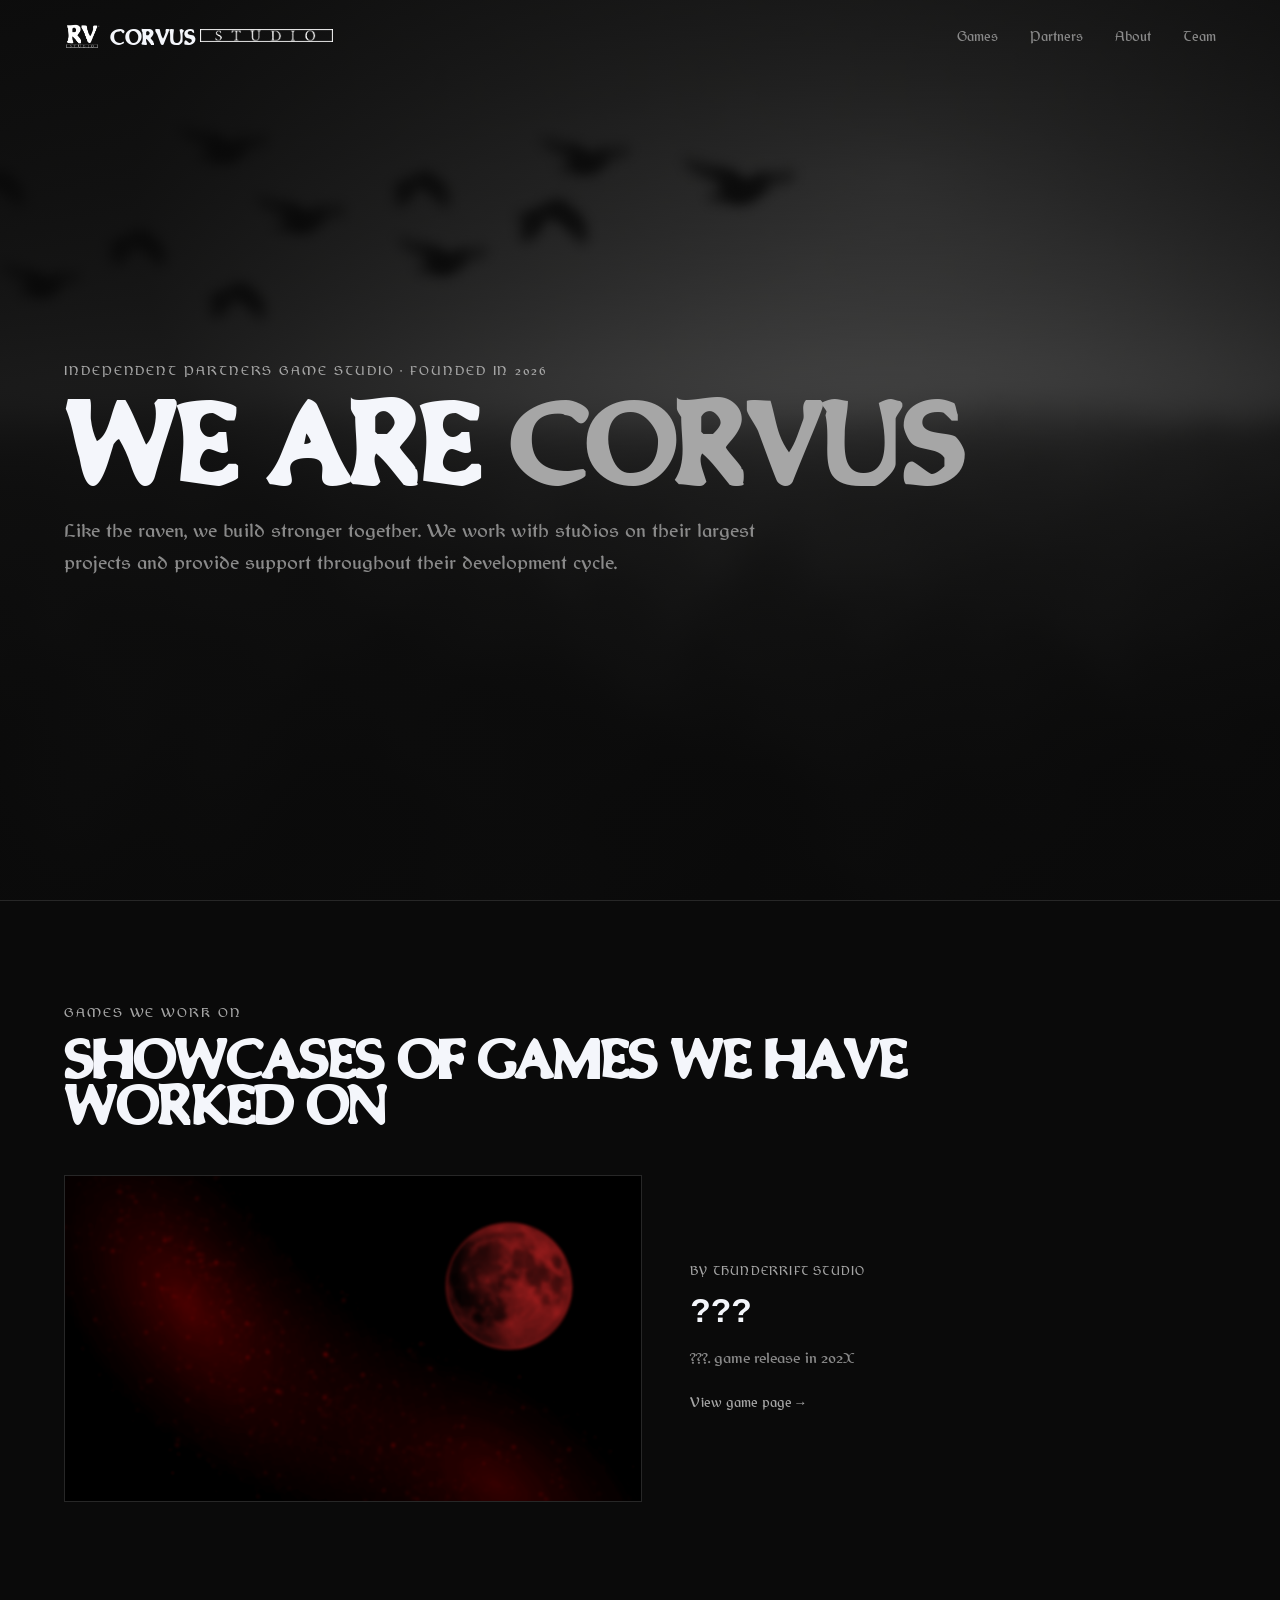
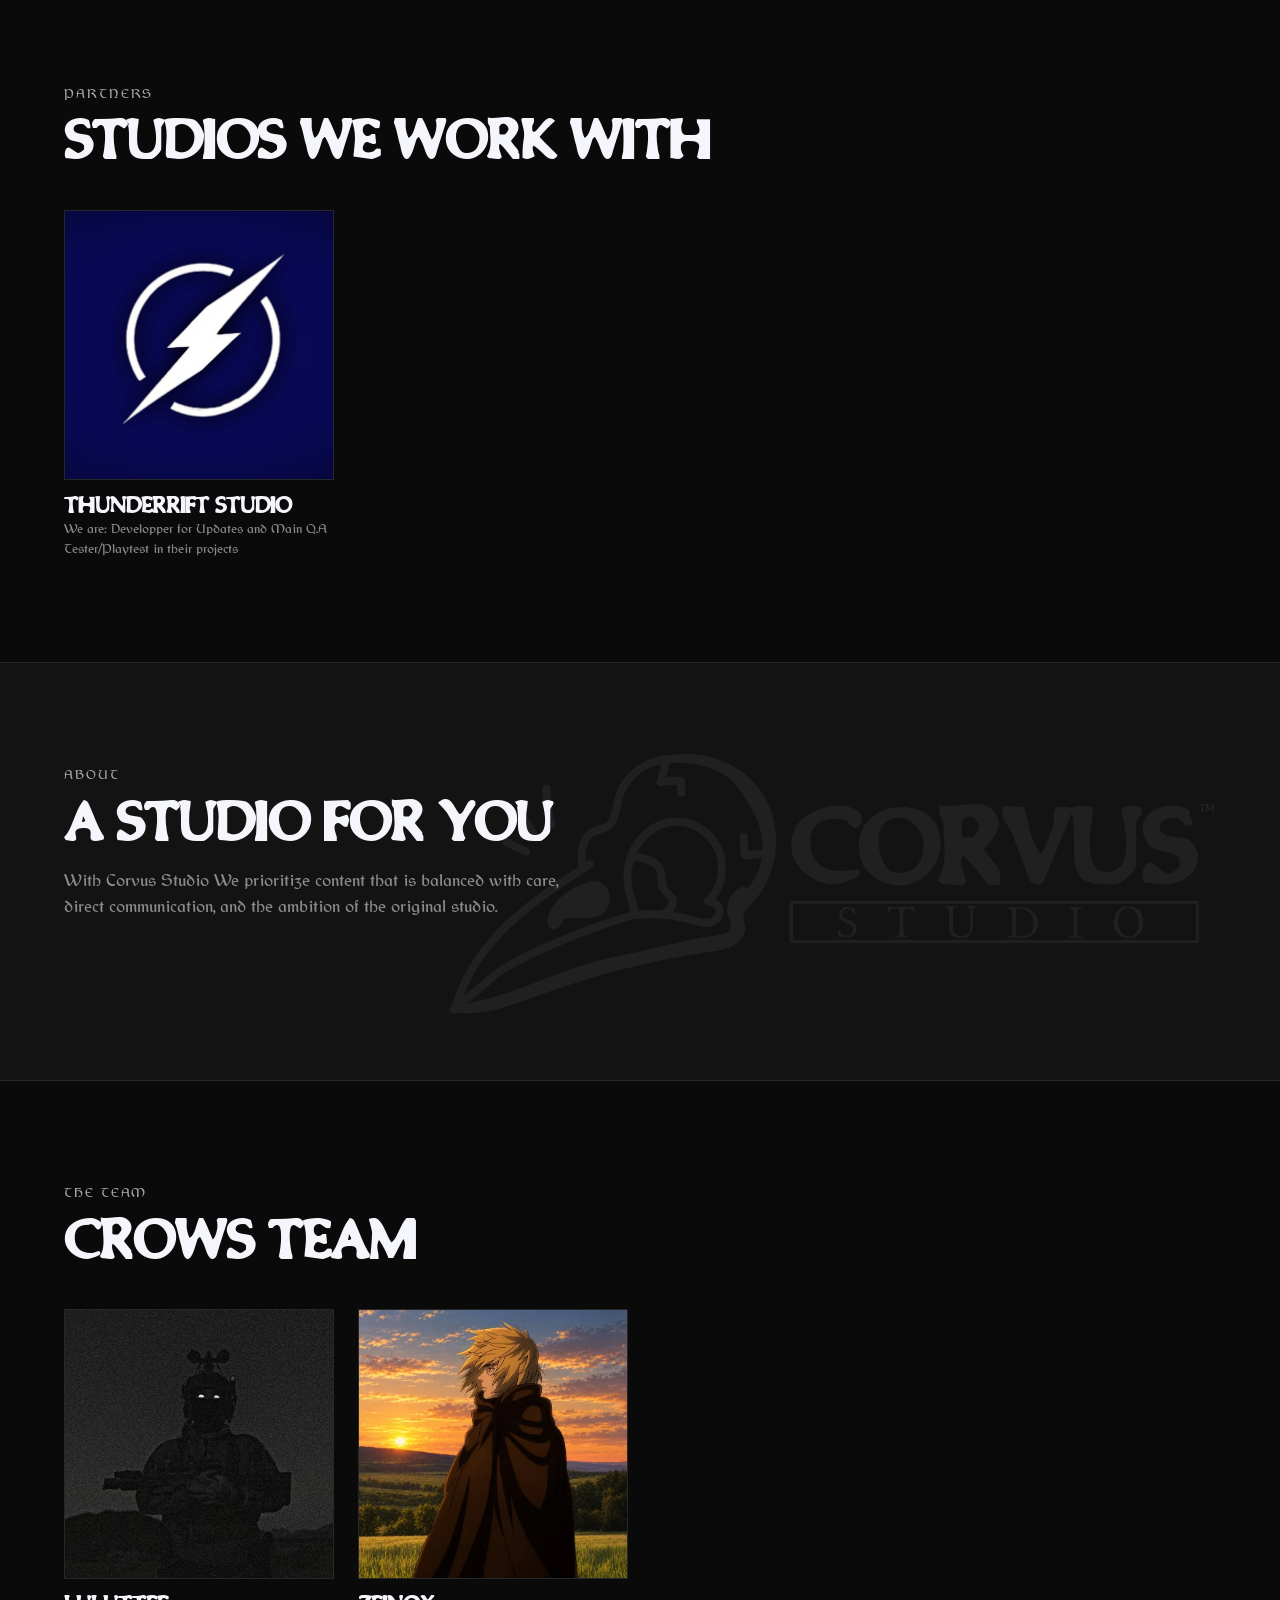
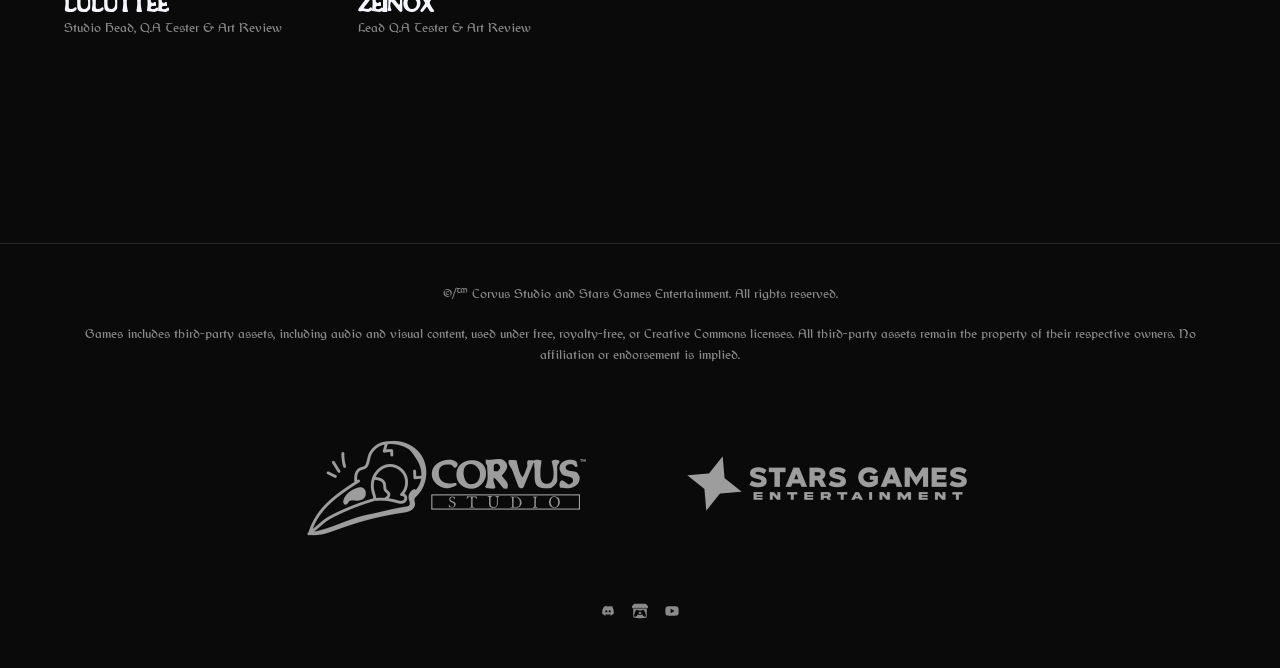
==== commit aab3ea15: "adding team pic and names" ====
--- a/index.html
+++ b/index.html
@@ -118,9 +118,14 @@
 
     <div class="team-grid">
       <article class="team-card">
-        <img src="img/team?.png" alt="PFP of ???" loading="lazy">
-        <h3>No Info</h3>
-        <p class="team-role">??? &amp; ???</p>
+        <img src="img/team2.png" alt="PFP of Luluttee" loading="lazy">
+        <h3>Luluttee</h3>
+        <p class="team-role">Studio Head, Q.A Tester &amp; Art Review</p>
+      </article>
+      <article class="team-card">
+        <img src="img/team3.png" alt="PFP of Zeinox" loading="lazy">
+        <h3>Zeinox</h3>
+        <p class="team-role">Lead Q.A Tester &amp; Art Review</p>
       </article>
     </div>
   </section>
